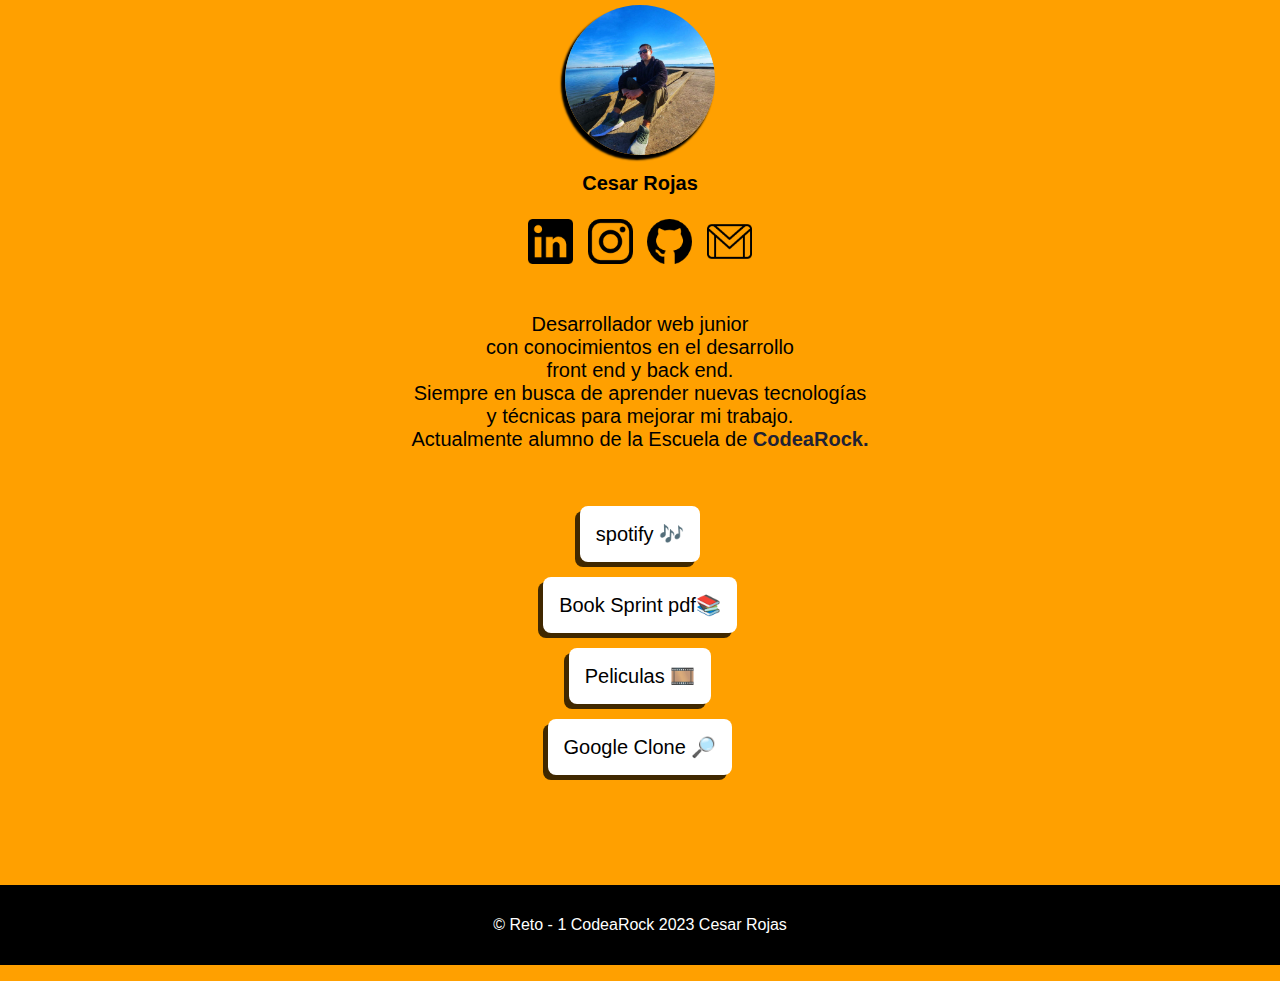
==== index.html @ 48b72b93 "link+google" ====
<!DOCTYPE html>
<html lang="es">

<head>
  <meta charset="UTF-8">
  <meta name="viewport" content="width=device-width, initial-scale=1.0">
  <title>Reto1CodeaRock</title>

  <meta name="description" content="Mi primera master class">
  <meta name="keywords" content="master class, html, winter, reto">
  <meta name="author" content="Cesar Rojas">
  <meta name="Copyright" content="Cesar Rojas">

 <!--Robot-->
 <meta name="robots" content="index follow">

 <!-- HTML Meta Tags -->
<title>foto — Postimages</title>
<meta name="description" content="">

<!-- Facebook Meta Tags -->
<meta property="og:url" content="https://cesarrojas321.github.io/">
<meta property="og:title" content="foto — Postimages">
<meta property="og:type" content="Primer Reto">
<meta property="og:description" content="Web Reto CodeaRock">
<meta property="og:image" content="https://i.postimg.cc/bNWCwpTG/foto.jpg">

<!-- Twitter Meta Tags -->
<meta name="twitter:card" content="summary_large_image">
<meta property="twitter:domain" content="postimg.cc/zVwSdm45">
<meta property="twitter:url" content="https://cesarrojas321.github.io/">
<meta name="twitter:title" content="foto — Postimages">
<meta name="twitter:description" content="Web Reto CodeaRock">
<meta name="twitter:image" content="https://i.postimg.cc/bNWCwpTG/foto.jpg">


  <link rel="icon" href="images/rock.ico" type="images/ico">
  <link rel="stylesheet" href="styles/styles.css">
</head>



<body>
  <!-- Foto de Perfil -->
  <header>
    <img src="images/foto.jpg" alt="">

     <!-- Nombre de Perfil -->
    <h1 itemprop="author">Cesar Rojas</h1>
  </header>


<!--   Redes Sociales -->

<nav>
  <ul>
    <li>
      <a href="https://www.linkedin.com/in/c%C3%A9sar-gabriel-rojas-bastardo-70722117b/" target="_blank">
        <img src="images/linkedin.png" alt="">
      </a>
    </li>
    <li><a href="https://www.instagram.com/cesarrojas321/" target="_blank">
        <img src="images/instagram.png" alt="">
      </a>
    </li>
    <li><a href="https://github.com/cesarrojas321/CesarRojas" target="_blank">
        <img src="images/github.png" alt="">
      </a>
    </li>
    <li><a href="mailto: cesarrojas1705@gmail.com" target="_blank">
        <img src="images/gmail.png" alt="">
      </a></li>
  </ul>
</nav>

<!--   Parrafo -->

<main>
  <section class="parrafo">
    <p>Desarrollador web junior <br> con conocimientos en el desarrollo <br> front end y back end. <br> Siempre en busca de aprender nuevas tecnologías <br> y técnicas para mejorar mi trabajo. <br> Actualmente alumno de la Escuela de <strong> <a class="none" href="https://codearock.com/" target="_blank class="codea">CodeaRock.</a> </strong></p>
  </section>

<!--   Botones + Link -->

  <section class="botones">
    <ul>
      <li>
        <a href="https://open.spotify.com/track/2d1MywHy6FwKdzxFuSJnwl" target="_blank"> spotify 🎶</a>
      </li>
      <li>
        <a href="https://drive.google.com/file/d/1B89dK02j3UyowaZVU53xHmfI2OAALraq/view?usp=drive_link" target="_blank">Book Sprint pdf📚</a>
      </li>
      <li>
        <a href="https://16.cuevana4.me/" target="_blank">Peliculas 🎞️</a>
      </li>
      <li>
        <a href="RetoGoogle.html" target="_blank">Google Clone 🔎</a>
      </li>
    </ul>
  </section>
</main>

<!--   Footer -->

<footer>
  <p> &copy; Reto - 1 <span>CodeaRock 2023 Cesar Rojas</span></p>
</footer>

<!--   Schemas -->
  
    <div itemscope itemtype="https://schema.org/Person">
    <p><span meta itemprop="name" content= "Cesar Rojas"></span></p>
    <p><span meta itemprop="address" content="La Plata"></span></p>
    <p><span meta itemprop="gender" content="male"></span></p>
    <p><span meta itemprop="telephone" content="123456789"></span></p>
    <p><span meta itemprop="email" content="cesarrojas1705@fmail.com"></span></p>
    <p> <span meta itemprop="nationality" content="Venezolano" ></span></p></div>

</body>
</html>
---- styles/styles.css ----
body {
  font-family: sans-serif;
  font-size: 16px;
  margin: 0;
  background-color: #FFA000;
  
  
}

header {
  text-align: center;
  padding: 5px;
}
header img {
  width: 150px;
  height: 150px;
  border-radius: 100%;
  box-shadow: -3px 4px 2px 1px rgba(0, 0, 0, 1);
}
header h1 {
  font-size: 20px;
}

nav {
text-align: center;
}

nav ul {
  list-style: none;
  padding: 0;
  margin: auto;
 
}
nav ul li {
  display: inline-block;
}

nav img {
  width: 45px;
  border: 3px;
  margin: 5px;
}

.parrafo {
  text-align: center;
  padding: 20px;
  font-size: 20px;
}

.none{
  text-decoration: none;
  color: rgb(31, 34, 52);
}

.botones {
  text-align: center;
}


.botones ul {
  list-style: none;
  padding: 0;
  margin: 0;
}


.botones li {
  margin: 15px; 
  
}

.botones a {
font-size: 20px;
font-family: Arial Narrow Bold', sans-serif;

}




.botones a:link, .botones a:visited {
  background-color:#fff;
  padding: 16px;
  display: inline-block;
  border-radius: 8px;
  color: #000;
  font-weight: 500;
  text-decoration: none;
  box-shadow: -5px 5px 0px rgba(0, 0, 0, .75);
}


.botones a:hover, .botones a:active {
  background-color: rgb(149, 152, 154);
  box-shadow: -5px 5px 0px rgba(0, 0, 0, 1);
}


footer {
  display: flex;
  justify-content: center;
  margin-top: 110px;
  color: #fff;
  background-color: #000;
  padding: 15px;
}
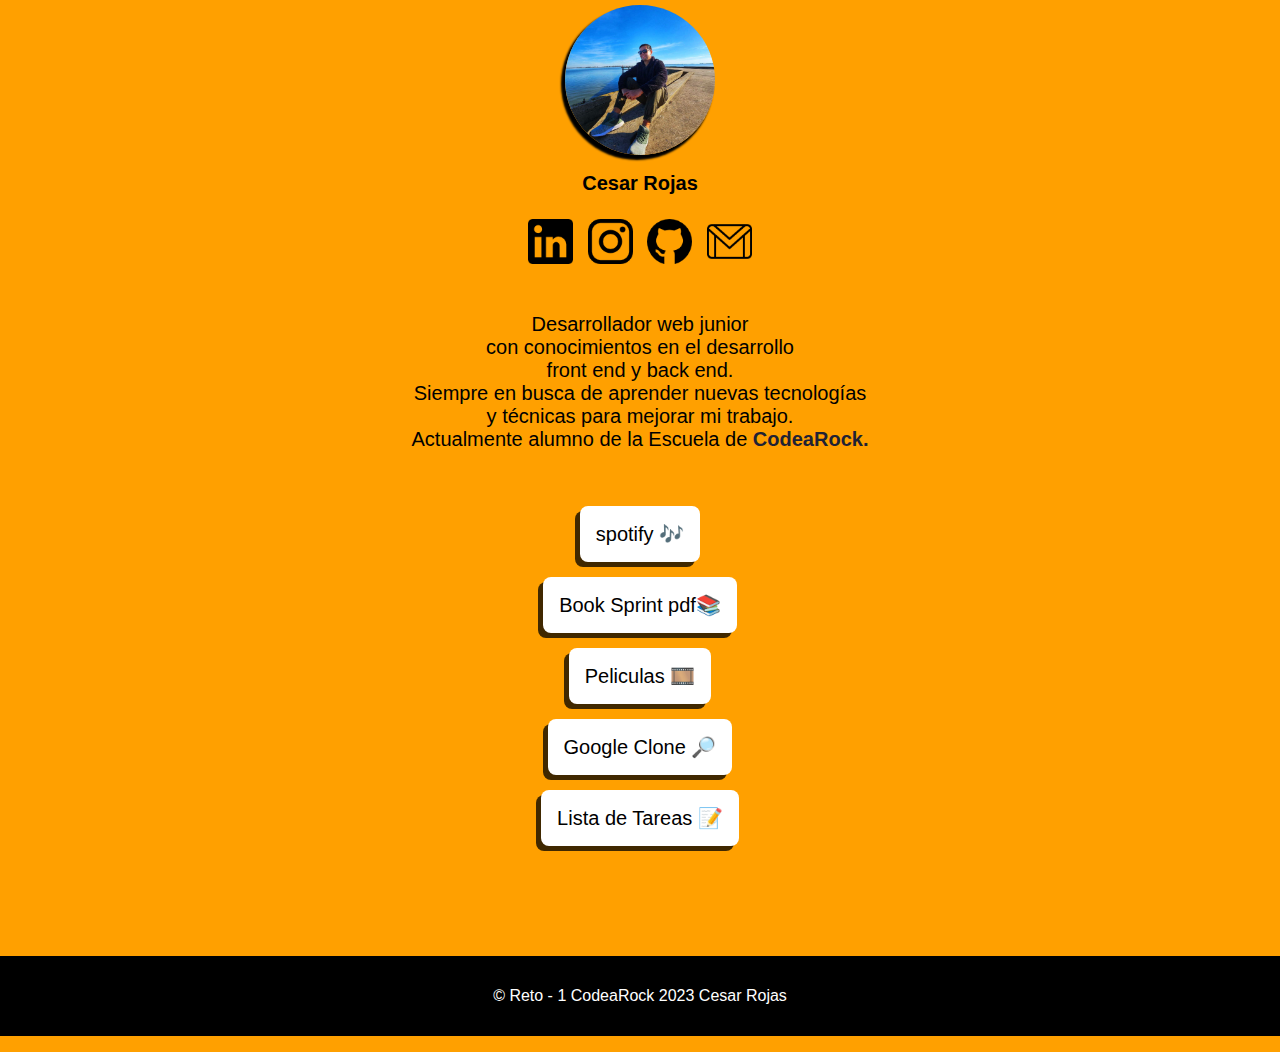
==== commit c30368a5: "lista" ====
--- a/index.html
+++ b/index.html
@@ -96,6 +96,9 @@
       <li>
         <a href="RetoGoogle.html" target="_blank">Google Clone 🔎</a>
       </li>
+      <li>
+        <a href="http://127.0.0.1:5500/lista-de-tareas.html" target="_blank">Lista de Tareas 📝</a>
+      </li>
     </ul>
   </section>
 </main>
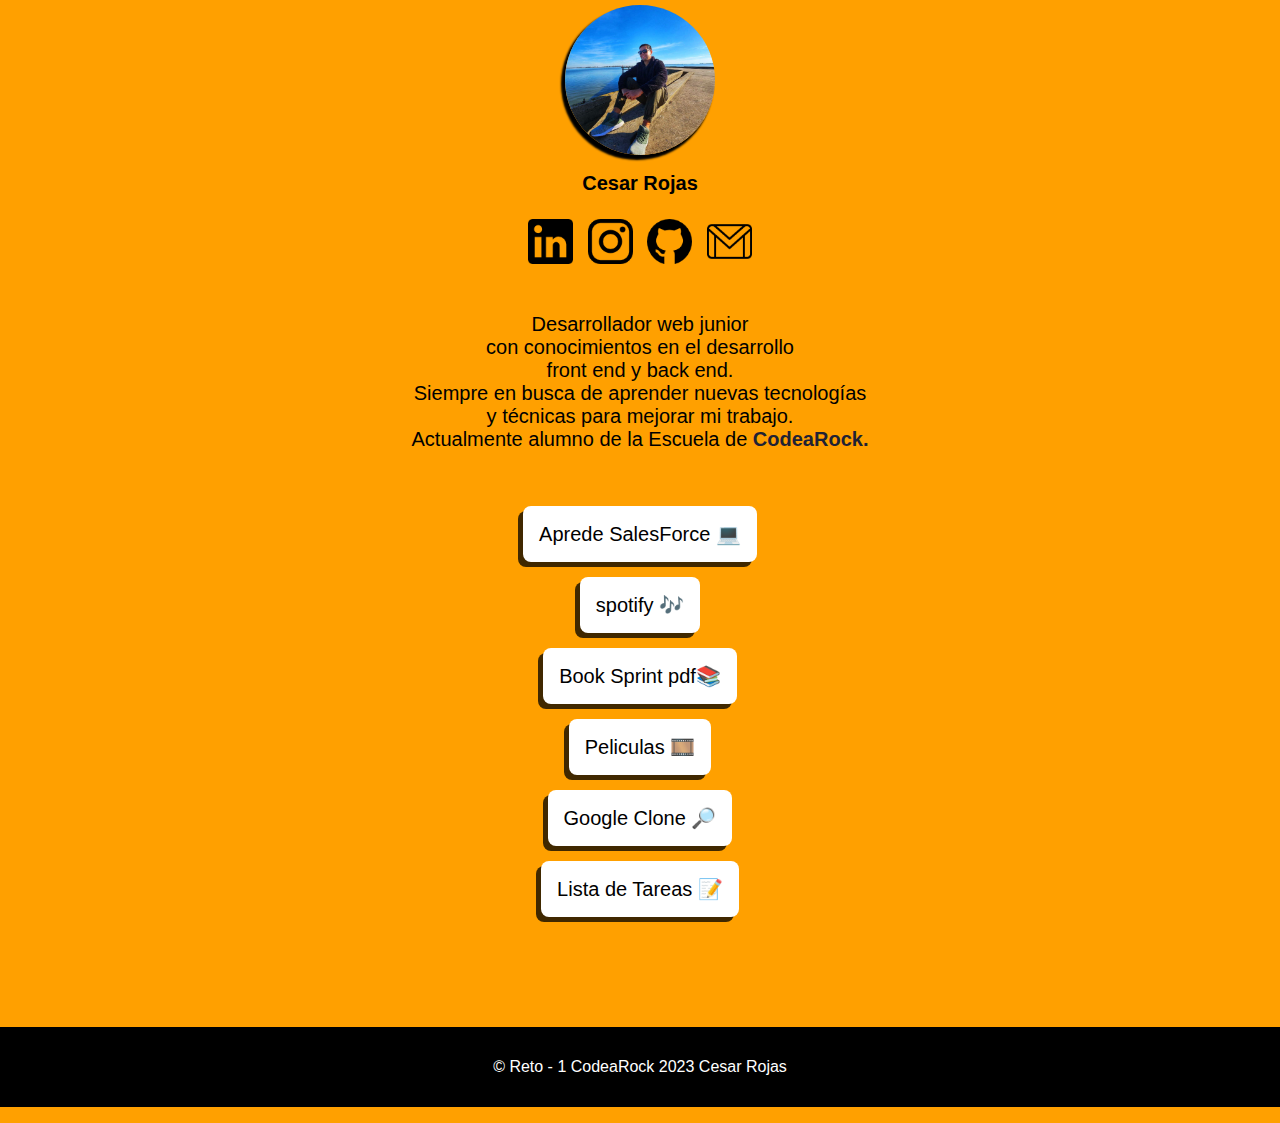
==== commit 070715cd: "Cambios" ====
--- a/index.html
+++ b/index.html
@@ -4,6 +4,7 @@
 <head>
   <meta charset="UTF-8">
   <meta name="viewport" content="width=device-width, initial-scale=1.0">
+  <meta name="viewport" content="width=device-width, initial-scale=1, maximum-scale=1">
   <title>Reto1CodeaRock</title>
 
   <meta name="description" content="Mi primera master class">
@@ -85,6 +86,9 @@
   <section class="botones">
     <ul>
       <li>
+        <a href="#" target="_blank">Aprede SalesForce 💻</a>
+      </li>
+      <li>
         <a href="https://open.spotify.com/track/2d1MywHy6FwKdzxFuSJnwl" target="_blank"> spotify 🎶</a>
       </li>
       <li>
@@ -97,8 +101,9 @@
         <a href="RetoGoogle.html" target="_blank">Google Clone 🔎</a>
       </li>
       <li>
-        <a href="http://127.0.0.1:5500/lista-de-tareas.html" target="_blank">Lista de Tareas 📝</a>
+        <a href="/lista-de-tareas.html" target="_blank">Lista de Tareas 📝</a>
       </li>
+      
     </ul>
   </section>
 </main>
